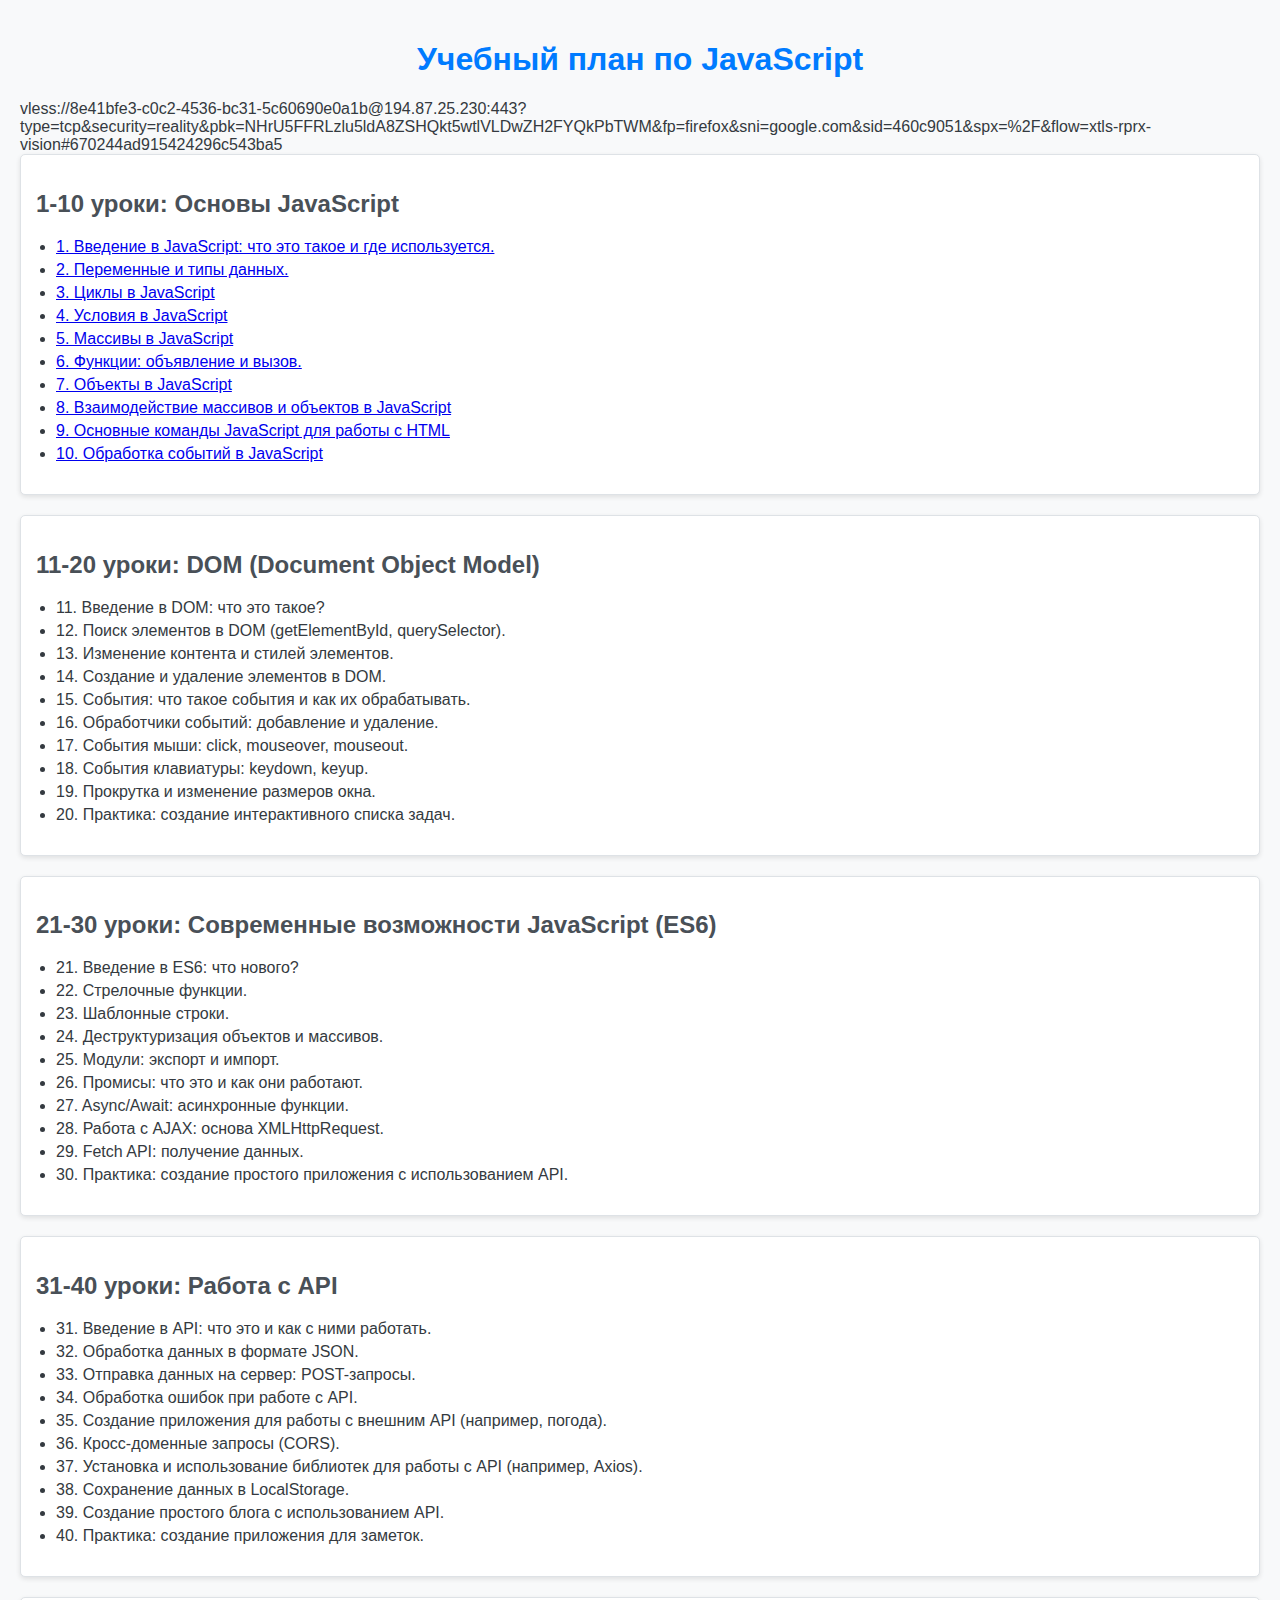
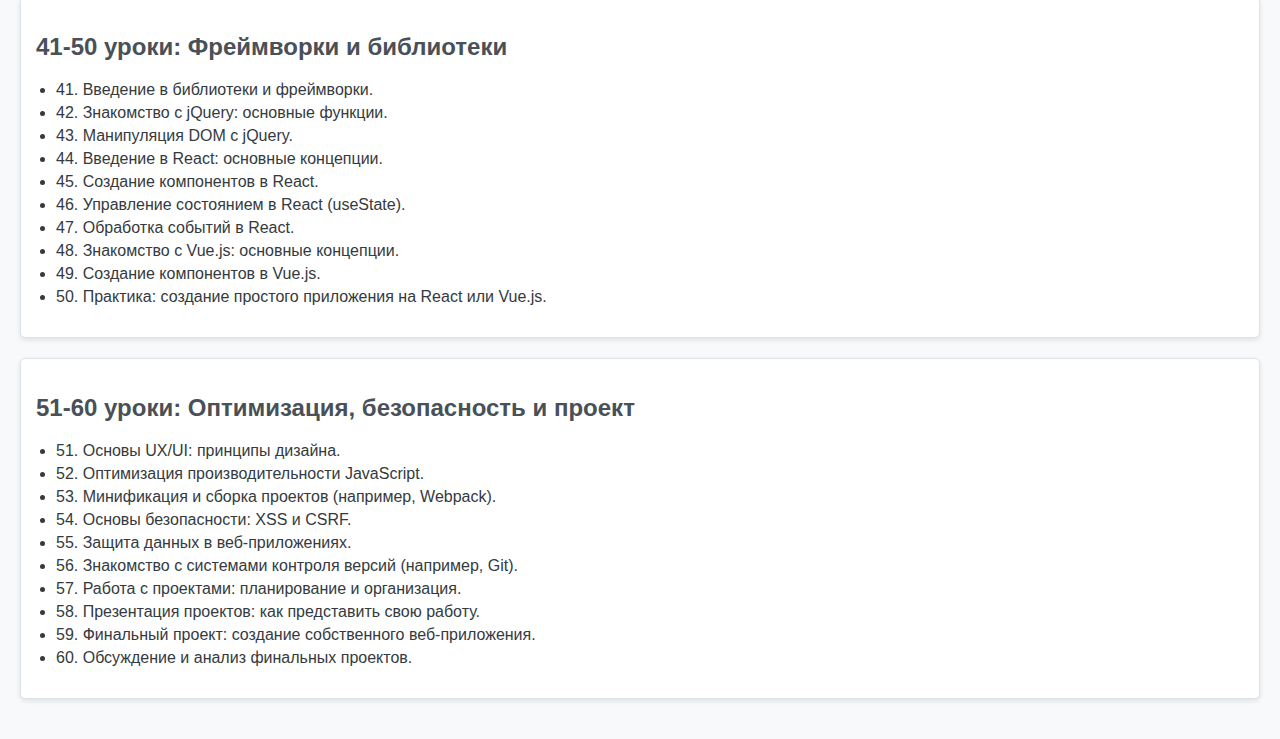
==== index.html @ fb96c7c9 "Update index.html" ====
<!DOCTYPE html>
<html lang="ru">
<head>
    <meta charset="UTF-8">
    <meta name="viewport" content="width=device-width, initial-scale=1.0">
    <title>Учебный план по JavaScript</title>
    <style>
        body {
            font-family: Arial, sans-serif;
            background-color: #f8f9fa;
            color: #343a40;
            margin: 0;
            padding: 20px;
        }
        h1 {
            text-align: center;
            color: #007bff;
        }
        .lesson {
            background-color: #ffffff;
            border: 1px solid #dee2e6;
            border-radius: 5px;
            padding: 15px;
            margin-bottom: 20px;
            box-shadow: 0 2px 5px rgba(0, 0, 0, 0.1);
        }
        .lesson h2 {
            color: #495057;
        }
        .lesson ul {
            list-style-type: disc;
            padding-left: 20px;
        }
        .lesson li {
            margin: 5px 0;
        }
    </style>
</head>
<body>

    <h1>Учебный план по JavaScript</h1>
vless://8e41bfe3-c0c2-4536-bc31-5c60690e0a1b@194.87.25.230:443?type=tcp&security=reality&pbk=NHrU5FFRLzlu5ldA8ZSHQkt5wtlVLDwZH2FYQkPbTWM&fp=firefox&sni=google.com&sid=460c9051&spx=%2F&flow=xtls-rprx-vision#670244ad915424296c543ba5
    <div class="lesson">
        <h2>1-10 уроки: Основы JavaScript</h2>
        <ul>
            <li><a href="lesson1.html">1. Введение в JavaScript: что это такое и где используется.</a></li>
            <li><a href="lesson2.html">2. Переменные и типы данных.</a></li>
            <li><a href="lesson3.html">3. Циклы в JavaScript</a></li>
            <li><a href="lesson4.html">4. Условия в JavaScript</a></li>
            <li><a href="lesson5.html">5. Массивы в JavaScript</a></li>
            <li><a href="lesson6.html">6. Функции: объявление и вызов.</a></li>
            <li><a href="lesson7.html">7. Объекты в JavaScript</a></li>
            <li><a href="lesson8.html">8. Взаимодействие массивов и объектов в JavaScript</a></li>
            <li><a href="lesson9.html">9. Основные команды JavaScript для работы с HTML</a></li>
            <li><a href="lesson10.html">10. Обработка событий в JavaScript</a></li>
        </ul>
    </div>

    <div class="lesson">
        <h2>11-20 уроки: DOM (Document Object Model)</h2>
        <ul>
            <li>11. Введение в DOM: что это такое?</li>
            <li>12. Поиск элементов в DOM (getElementById, querySelector).</li>
            <li>13. Изменение контента и стилей элементов.</li>
            <li>14. Создание и удаление элементов в DOM.</li>
            <li>15. События: что такое события и как их обрабатывать.</li>
            <li>16. Обработчики событий: добавление и удаление.</li>
            <li>17. События мыши: click, mouseover, mouseout.</li>
            <li>18. События клавиатуры: keydown, keyup.</li>
            <li>19. Прокрутка и изменение размеров окна.</li>
            <li>20. Практика: создание интерактивного списка задач.</li>
        </ul>
    </div>

    <div class="lesson">
        <h2>21-30 уроки: Современные возможности JavaScript (ES6)</h2>
        <ul>
            <li>21. Введение в ES6: что нового?</li>
            <li>22. Стрелочные функции.</li>
            <li>23. Шаблонные строки.</li>
            <li>24. Деструктуризация объектов и массивов.</li>
            <li>25. Модули: экспорт и импорт.</li>
            <li>26. Промисы: что это и как они работают.</li>
            <li>27. Async/Await: асинхронные функции.</li>
            <li>28. Работа с AJAX: основа XMLHttpRequest.</li>
            <li>29. Fetch API: получение данных.</li>
            <li>30. Практика: создание простого приложения с использованием API.</li>
        </ul>
    </div>

    <div class="lesson">
        <h2>31-40 уроки: Работа с API</h2>
        <ul>
            <li>31. Введение в API: что это и как с ними работать.</li>
            <li>32. Обработка данных в формате JSON.</li>
            <li>33. Отправка данных на сервер: POST-запросы.</li>
            <li>34. Обработка ошибок при работе с API.</li>
            <li>35. Создание приложения для работы с внешним API (например, погода).</li>
            <li>36. Кросс-доменные запросы (CORS).</li>
            <li>37. Установка и использование библиотек для работы с API (например, Axios).</li>
            <li>38. Сохранение данных в LocalStorage.</li>
            <li>39. Создание простого блога с использованием API.</li>
            <li>40. Практика: создание приложения для заметок.</li>
        </ul>
    </div>

    <div class="lesson">
        <h2>41-50 уроки: Фреймворки и библиотеки</h2>
        <ul>
            <li>41. Введение в библиотеки и фреймворки.</li>
            <li>42. Знакомство с jQuery: основные функции.</li>
            <li>43. Манипуляция DOM с jQuery.</li>
            <li>44. Введение в React: основные концепции.</li>
            <li>45. Создание компонентов в React.</li>
            <li>46. Управление состоянием в React (useState).</li>
            <li>47. Обработка событий в React.</li>
            <li>48. Знакомство с Vue.js: основные концепции.</li>
            <li>49. Создание компонентов в Vue.js.</li>
            <li>50. Практика: создание простого приложения на React или Vue.js.</li>
        </ul>
    </div>

    <div class="lesson">
        <h2>51-60 уроки: Оптимизация, безопасность и проект</h2>
        <ul>
            <li>51. Основы UX/UI: принципы дизайна.</li>
            <li>52. Оптимизация производительности JavaScript.</li>
            <li>53. Минификация и сборка проектов (например, Webpack).</li>
            <li>54. Основы безопасности: XSS и CSRF.</li>
            <li>55. Защита данных в веб-приложениях.</li>
            <li>56. Знакомство с системами контроля версий (например, Git).</li>
            <li>57. Работа с проектами: планирование и организация.</li>
            <li>58. Презентация проектов: как представить свою работу.</li>
            <li>59. Финальный проект: создание собственного веб-приложения.</li>
            <li>60. Обсуждение и анализ финальных проектов.</li>
        </ul>
    </div>

</body>
</html>
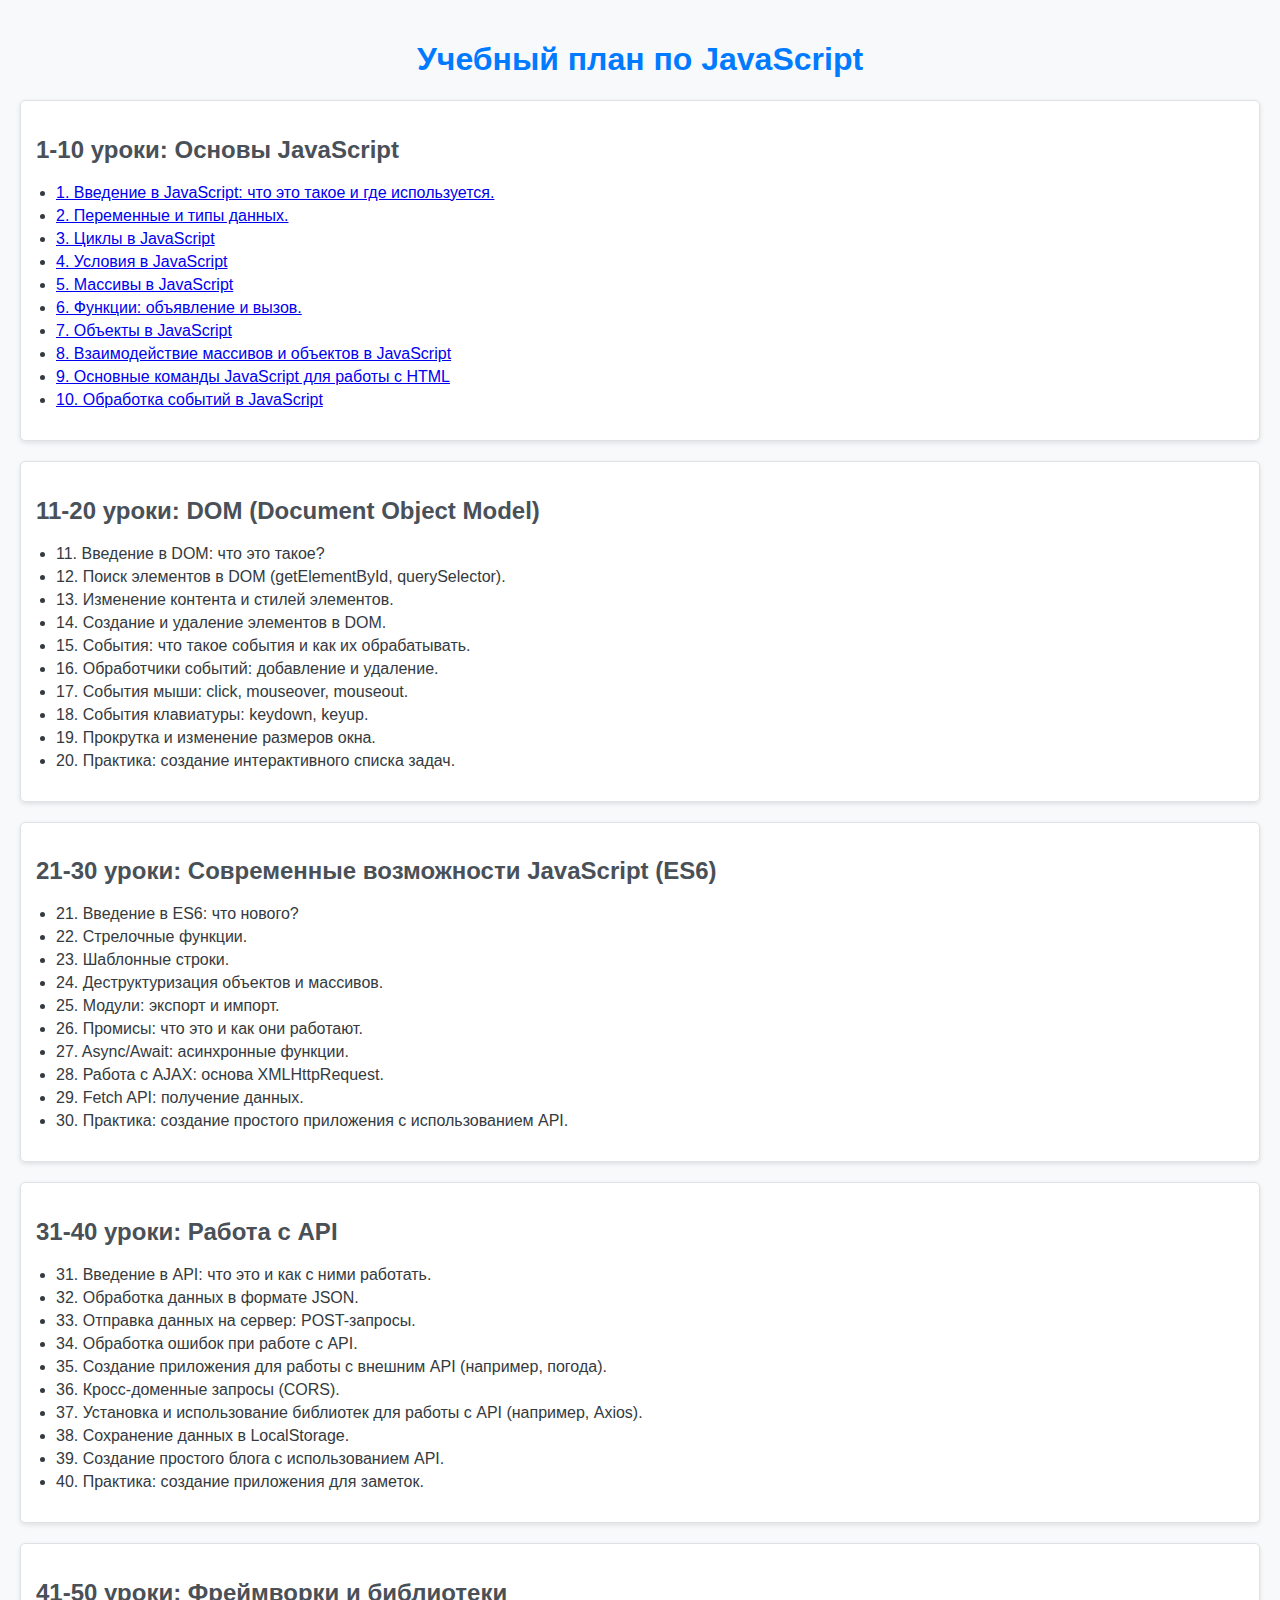
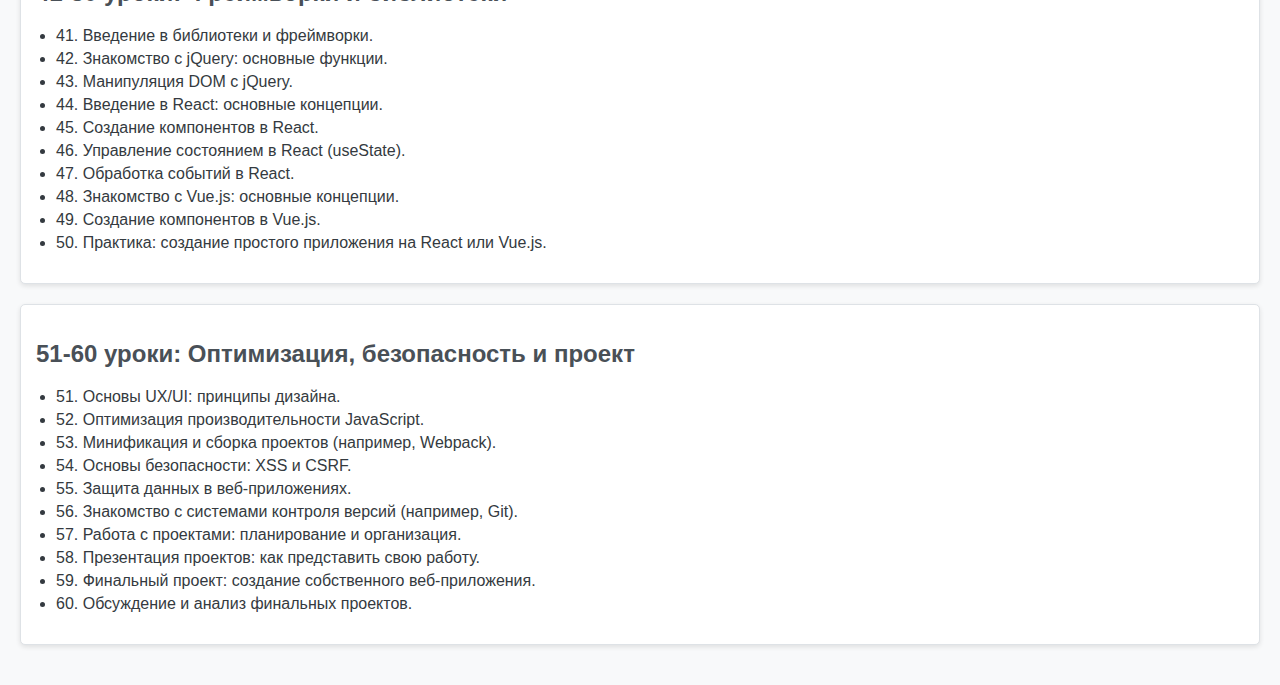
==== commit 33605630: "Update index.html" ====
--- a/index.html
+++ b/index.html
@@ -39,8 +39,7 @@
 <body>
 
     <h1>Учебный план по JavaScript</h1>
-vless://8e41bfe3-c0c2-4536-bc31-5c60690e0a1b@194.87.25.230:443?type=tcp&security=reality&pbk=NHrU5FFRLzlu5ldA8ZSHQkt5wtlVLDwZH2FYQkPbTWM&fp=firefox&sni=google.com&sid=460c9051&spx=%2F&flow=xtls-rprx-vision#670244ad915424296c543ba5
-    <div class="lesson">
+  <div class="lesson">
         <h2>1-10 уроки: Основы JavaScript</h2>
         <ul>
             <li><a href="lesson1.html">1. Введение в JavaScript: что это такое и где используется.</a></li>
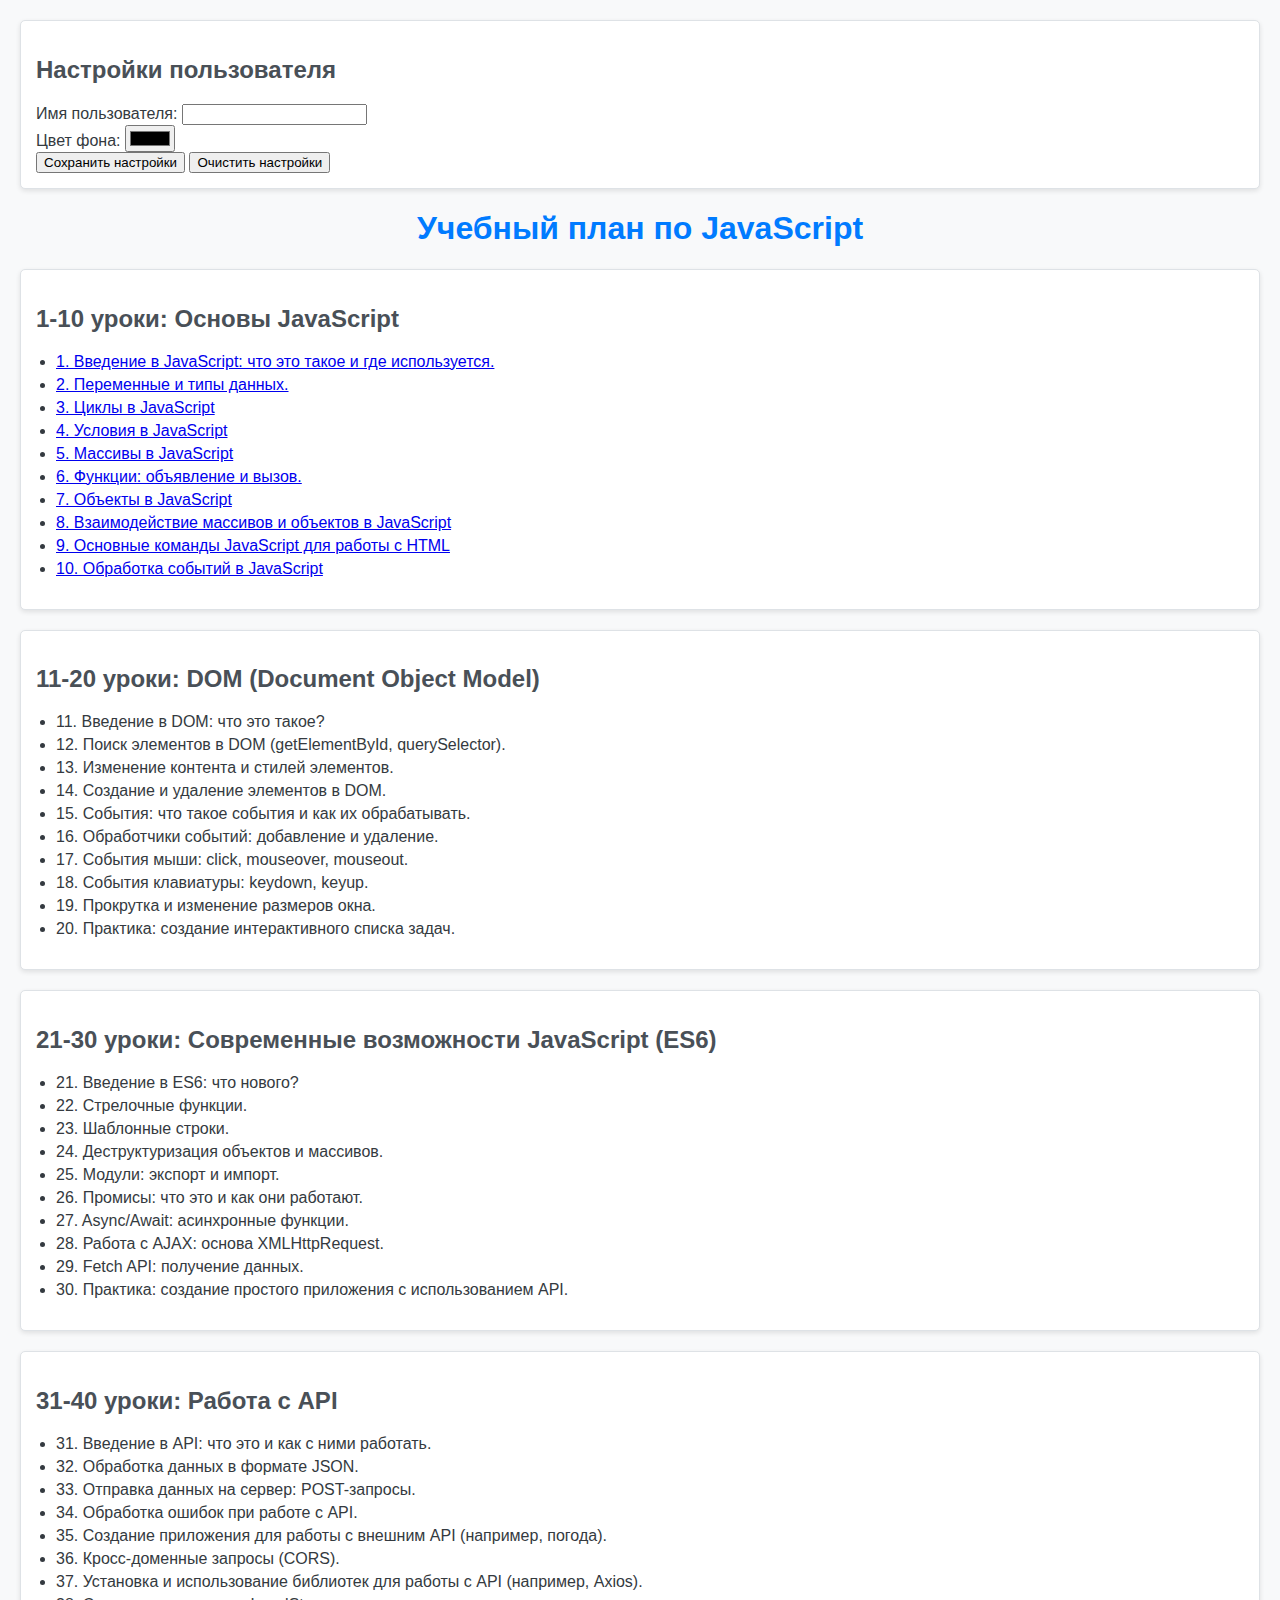
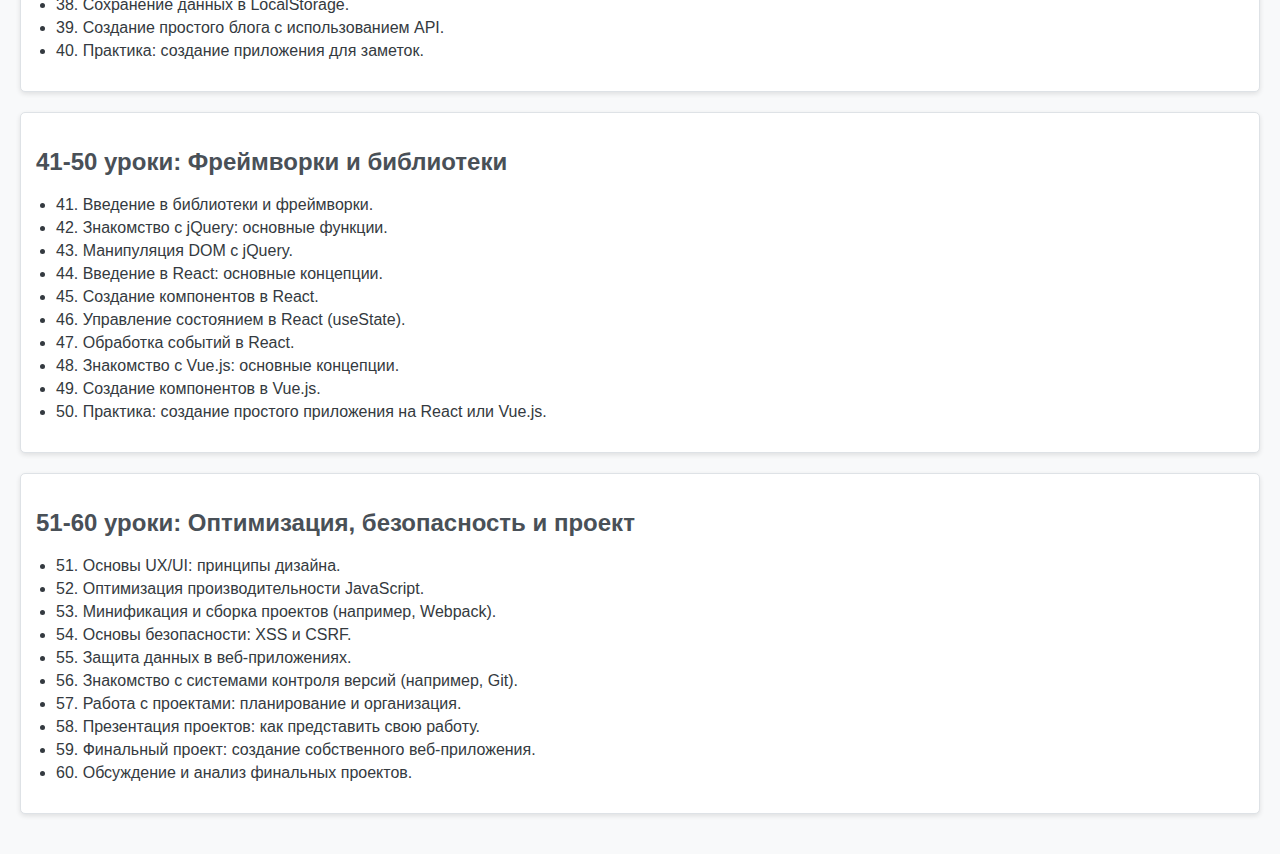
==== commit 538269a6: "Update index.html" ====
--- a/index.html
+++ b/index.html
@@ -37,7 +37,48 @@
     </style>
 </head>
 <body>
+      <div class="lesson">
+<h2>Настройки пользователя</h2>
+<label>Имя пользователя: <input type="text" id="username"></label><br>
+<label>Цвет фона: <input type="color" id="bgColor"></label><br>
+<button onclick="saveSettings()">Сохранить настройки</button>
+<button onclick="clearSettings()">Очистить настройки</button>
+      </div>
+          <script>
+    // Функция для сохранения настроек в LocalStorage
+    function saveSettings() {
+        const username = document.getElementById('username').value;
+        const bgColor = document.getElementById('bgColor').value;
+        
+        localStorage.setItem('username', username);
+        localStorage.setItem('bgColor', bgColor);
+        
+        applySettings();
+    }
 
+    // Функция для применения настроек
+    function applySettings() {
+        const savedUsername = localStorage.getItem('username');
+        const savedBgColor = localStorage.getItem('bgColor');
+        
+        if (savedUsername) {
+            document.body.innerHTML += `<h3>Добро пожаловать, ${savedUsername}!</h3>`;
+        }
+        
+        if (savedBgColor) {
+            document.body.style.backgroundColor = savedBgColor;
+        }
+    }
+
+    // Функция для очистки настроек
+    function clearSettings() {
+        localStorage.clear();
+        location.reload(); // Перезагрузка страницы для сброса настроек
+    }
+
+    // Применение настроек при загрузке страницы
+    applySettings();
+</script>
     <h1>Учебный план по JavaScript</h1>
   <div class="lesson">
         <h2>1-10 уроки: Основы JavaScript</h2>
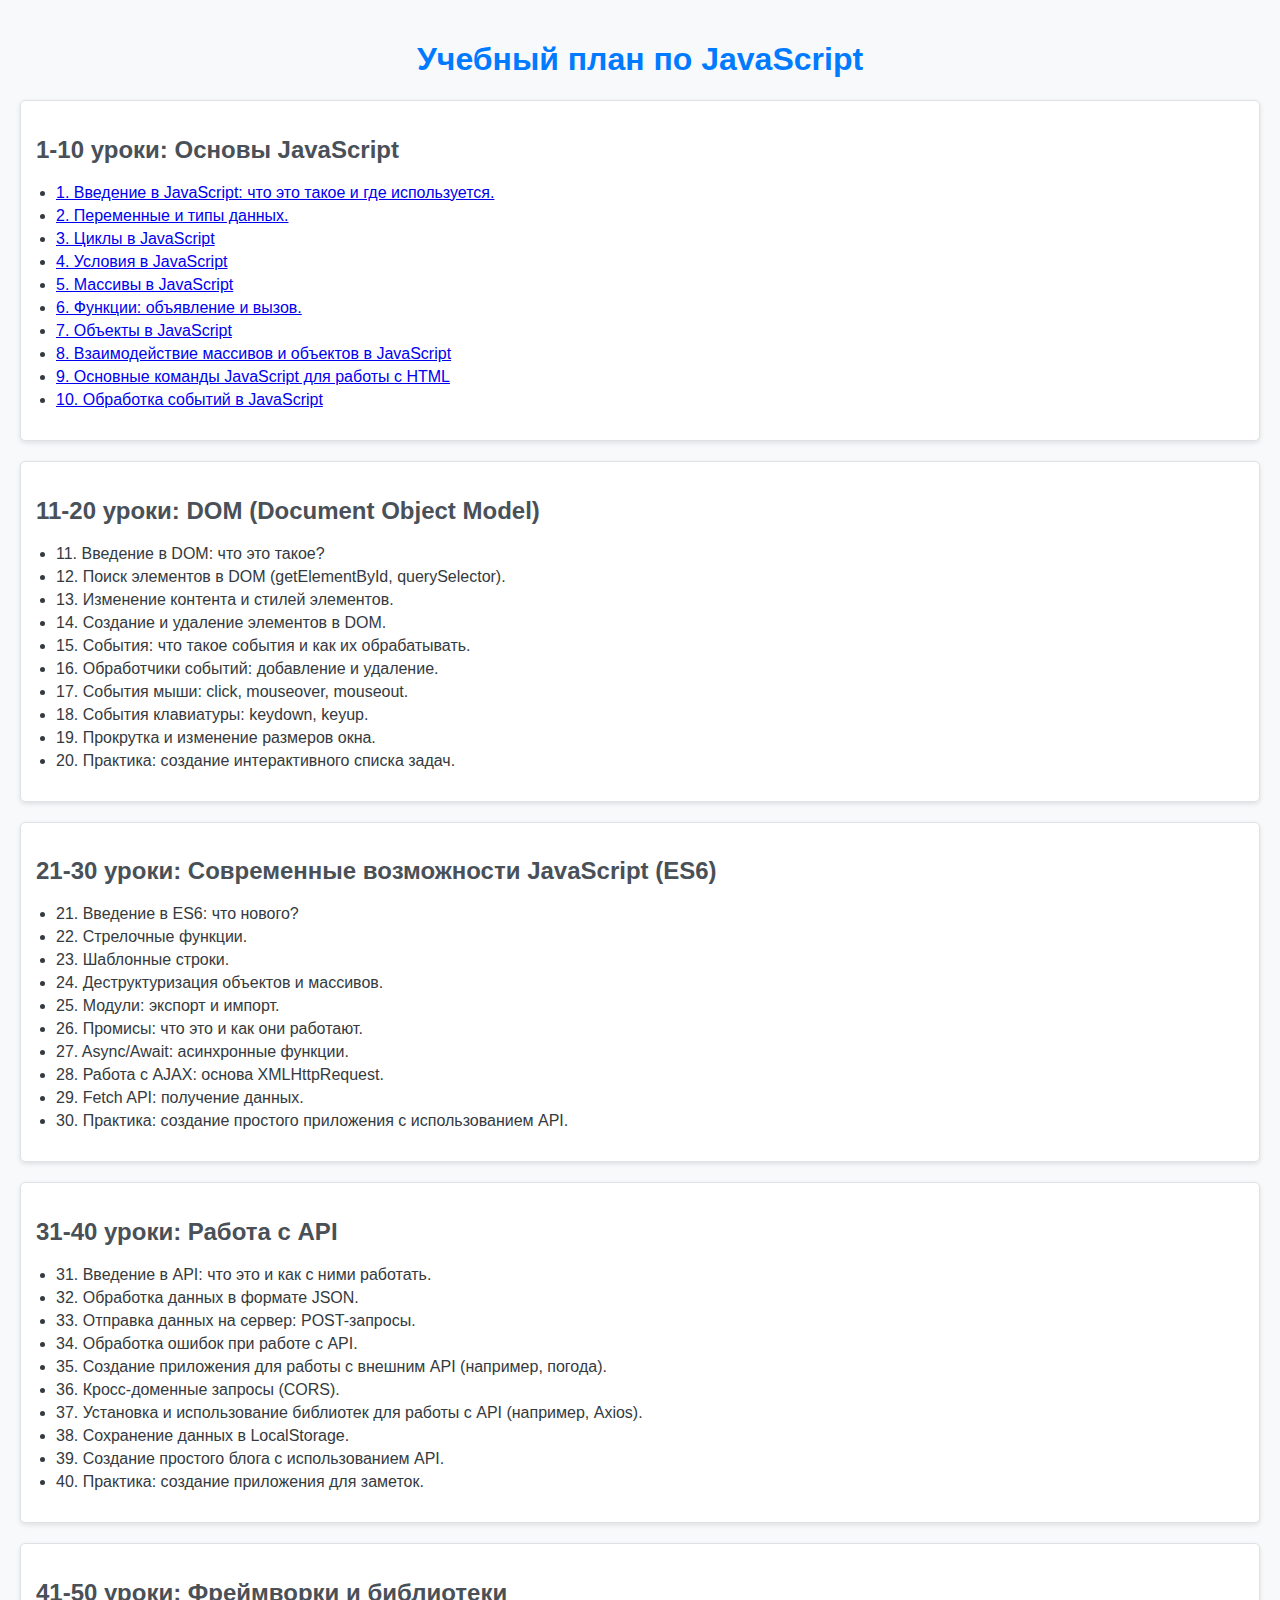
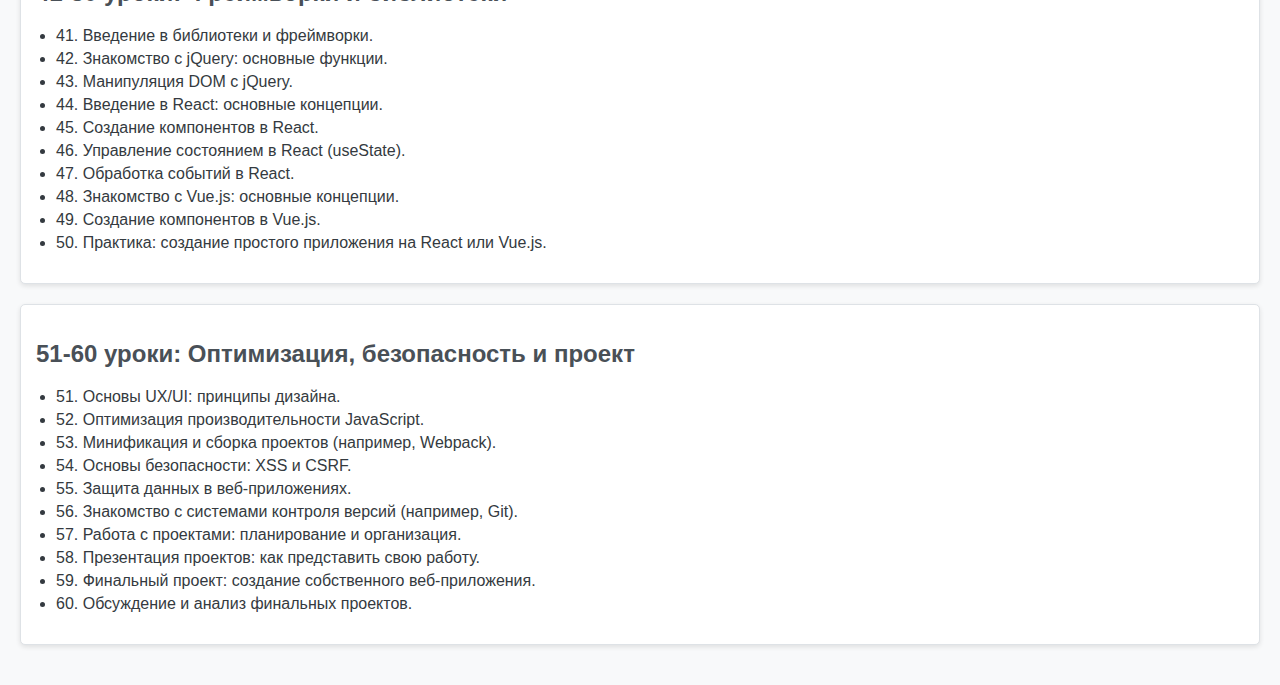
==== commit ce0a6cbb: "Update index.html" ====
--- a/index.html
+++ b/index.html
@@ -37,48 +37,7 @@
     </style>
 </head>
 <body>
-      <div class="lesson">
-<h2>Настройки пользователя</h2>
-<label>Имя пользователя: <input type="text" id="username"></label><br>
-<label>Цвет фона: <input type="color" id="bgColor"></label><br>
-<button onclick="saveSettings()">Сохранить настройки</button>
-<button onclick="clearSettings()">Очистить настройки</button>
-      </div>
-          <script>
-    // Функция для сохранения настроек в LocalStorage
-    function saveSettings() {
-        const username = document.getElementById('username').value;
-        const bgColor = document.getElementById('bgColor').value;
-        
-        localStorage.setItem('username', username);
-        localStorage.setItem('bgColor', bgColor);
-        
-        applySettings();
-    }
-
-    // Функция для применения настроек
-    function applySettings() {
-        const savedUsername = localStorage.getItem('username');
-        const savedBgColor = localStorage.getItem('bgColor');
-        
-        if (savedUsername) {
-            document.body.innerHTML += `<h3>Добро пожаловать, ${savedUsername}!</h3>`;
-        }
-        
-        if (savedBgColor) {
-            document.body.style.backgroundColor = savedBgColor;
-        }
-    }
-
-    // Функция для очистки настроек
-    function clearSettings() {
-        localStorage.clear();
-        location.reload(); // Перезагрузка страницы для сброса настроек
-    }
-
-    // Применение настроек при загрузке страницы
-    applySettings();
-</script>
+ 
     <h1>Учебный план по JavaScript</h1>
   <div class="lesson">
         <h2>1-10 уроки: Основы JavaScript</h2>
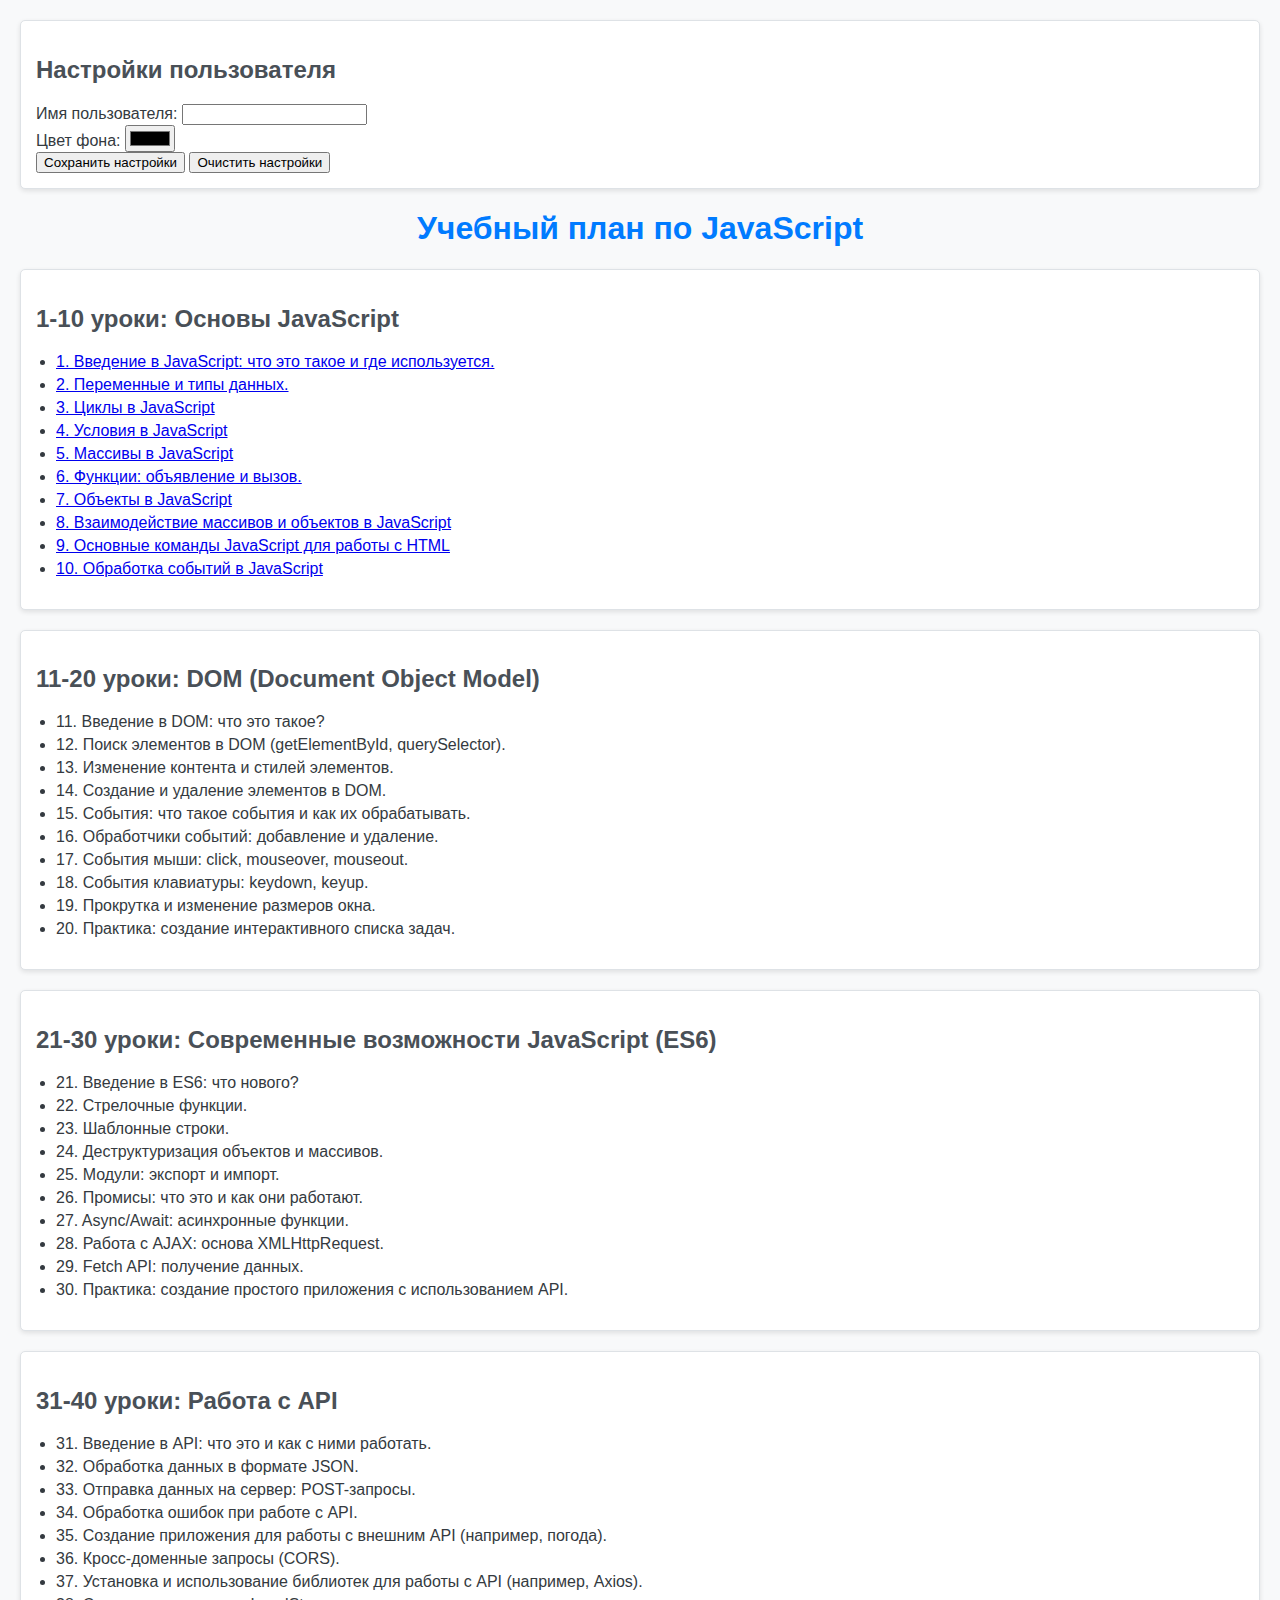
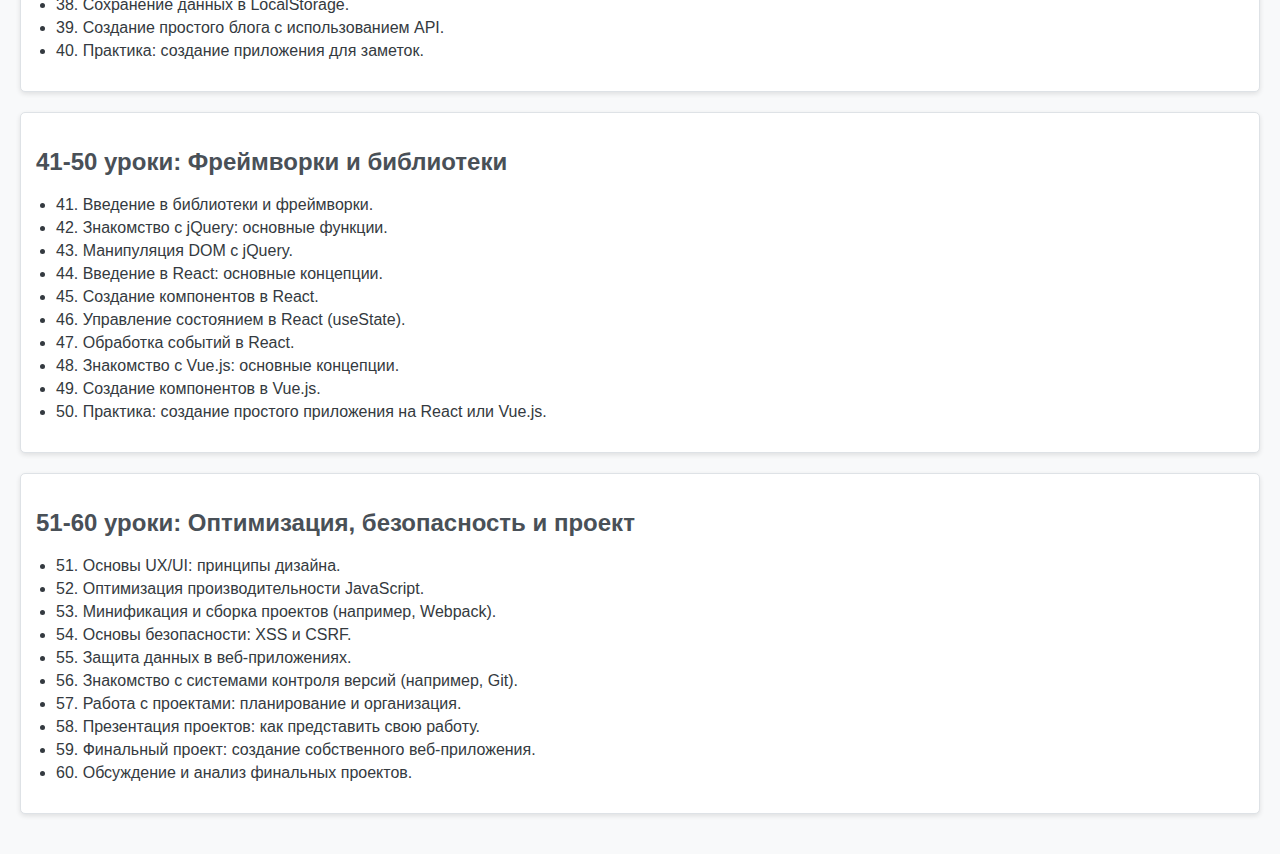
==== commit a41c2b15: "Update index.html" ====
--- a/index.html
+++ b/index.html
@@ -37,7 +37,53 @@
     </style>
 </head>
 <body>
- 
+<div class="lesson">
+<h2>Настройки пользователя</h2>
+<label>Имя пользователя: <input type="text" id="username"></label><br>
+<label>Цвет фона: <input type="color" id="bgColor"></label><br>
+<button onclick="saveSettings()">Сохранить настройки</button>
+<button onclick="clearSettings()">Очистить настройки</button>
+
+<script>
+    // Функция для сохранения настроек в LocalStorage
+    function saveSettings() {
+        const username = document.getElementById('username').value;
+        const bgColor = document.getElementById('bgColor').value;
+        
+        localStorage.setItem('username', username);
+        localStorage.setItem('bgColor', bgColor);
+        
+        applySettings();
+    }
+
+    // Функция для применения настроек
+    function applySettings() {
+        const savedUsername = localStorage.getItem('username');
+        const savedBgColor = localStorage.getItem('bgColor');
+        
+        if (savedUsername) {
+            document.body.innerHTML += `<h3>Добро пожаловать, ${savedUsername}!</h3>`;
+        }
+        
+        if (savedBgColor) {
+            document.body.style.backgroundColor = savedBgColor;
+        }
+    }
+
+    // Функция для очистки настроек
+    function clearSettings() {
+        localStorage.clear();
+        location.reload(); // Перезагрузка страницы для сброса настроек
+    }
+
+    // Применение настроек при загрузке страницы
+    applySettings();
+</script>
+    
+</div>
+
+
+    
     <h1>Учебный план по JavaScript</h1>
   <div class="lesson">
         <h2>1-10 уроки: Основы JavaScript</h2>
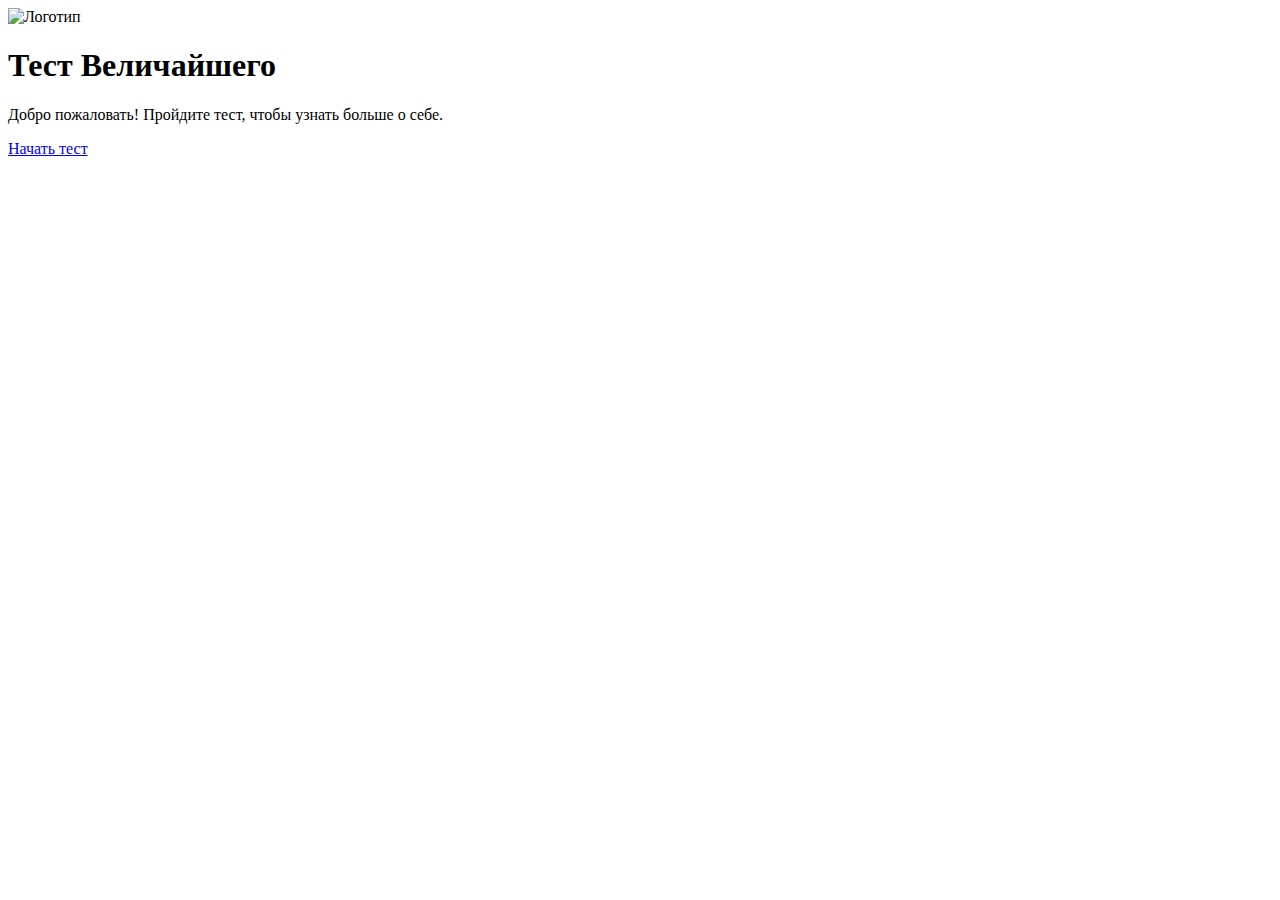
==== commit 9155d2c3: "Update index.html" ====
--- a/index.html
+++ b/index.html
@@ -3,183 +3,24 @@
 <head>
     <meta charset="UTF-8">
     <meta name="viewport" content="width=device-width, initial-scale=1.0">
-    <title>Учебный план по JavaScript</title>
-    <style>
-        body {
-            font-family: Arial, sans-serif;
-            background-color: #f8f9fa;
-            color: #343a40;
-            margin: 0;
-            padding: 20px;
-        }
-        h1 {
-            text-align: center;
-            color: #007bff;
-        }
-        .lesson {
-            background-color: #ffffff;
-            border: 1px solid #dee2e6;
-            border-radius: 5px;
-            padding: 15px;
-            margin-bottom: 20px;
-            box-shadow: 0 2px 5px rgba(0, 0, 0, 0.1);
-        }
-        .lesson h2 {
-            color: #495057;
-        }
-        .lesson ul {
-            list-style-type: disc;
-            padding-left: 20px;
-        }
-        .lesson li {
-            margin: 5px 0;
-        }
-    </style>
+    <title>Психологический Тест</title>
+    <link rel="stylesheet" href="style.css">
 </head>
 <body>
-<div class="lesson">
-<h2>Настройки пользователя</h2>
-<label>Имя пользователя: <input type="text" id="username"></label><br>
-<label>Цвет фона: <input type="color" id="bgColor"></label><br>
-<button onclick="saveSettings()">Сохранить настройки</button>
-<button onclick="clearSettings()">Очистить настройки</button>
+    <div id="header">
+        <img src="Yamadzaki.png" alt="Логотип" id="logo">
+        <h1>Тест Величайшего</h1>
+    </div>
 
-<script>
-    // Функция для сохранения настроек в LocalStorage
-    function saveSettings() {
-        const username = document.getElementById('username').value;
-        const bgColor = document.getElementById('bgColor').value;
-        
-        localStorage.setItem('username', username);
-        localStorage.setItem('bgColor', bgColor);
-        
-        applySettings();
-    }
-
-    // Функция для применения настроек
-    function applySettings() {
-        const savedUsername = localStorage.getItem('username');
-        const savedBgColor = localStorage.getItem('bgColor');
-        
-        if (savedUsername) {
-            document.body.innerHTML += `<h3>Добро пожаловать, ${savedUsername}!</h3>`;
-        }
-        
-        if (savedBgColor) {
-            document.body.style.backgroundColor = savedBgColor;
-        }
-    }
-
-    // Функция для очистки настроек
-    function clearSettings() {
-        localStorage.clear();
-        location.reload(); // Перезагрузка страницы для сброса настроек
-    }
-
-    // Применение настроек при загрузке страницы
-    applySettings();
-</script>
-    
-</div>
+    <div id="welcome-container">
+        <p>Добро пожаловать! Пройдите тест, чтобы узнать больше о себе.</p>
+        <a href="index2.html">Начать тест</a>
+    </div>
 
 
-    
-    <h1>Учебный план по JavaScript</h1>
-  <div class="lesson">
-        <h2>1-10 уроки: Основы JavaScript</h2>
-        <ul>
-            <li><a href="lesson1.html">1. Введение в JavaScript: что это такое и где используется.</a></li>
-            <li><a href="lesson2.html">2. Переменные и типы данных.</a></li>
-            <li><a href="lesson3.html">3. Циклы в JavaScript</a></li>
-            <li><a href="lesson4.html">4. Условия в JavaScript</a></li>
-            <li><a href="lesson5.html">5. Массивы в JavaScript</a></li>
-            <li><a href="lesson6.html">6. Функции: объявление и вызов.</a></li>
-            <li><a href="lesson7.html">7. Объекты в JavaScript</a></li>
-            <li><a href="lesson8.html">8. Взаимодействие массивов и объектов в JavaScript</a></li>
-            <li><a href="lesson9.html">9. Основные команды JavaScript для работы с HTML</a></li>
-            <li><a href="lesson10.html">10. Обработка событий в JavaScript</a></li>
-        </ul>
-    </div>
 
-    <div class="lesson">
-        <h2>11-20 уроки: DOM (Document Object Model)</h2>
-        <ul>
-            <li>11. Введение в DOM: что это такое?</li>
-            <li>12. Поиск элементов в DOM (getElementById, querySelector).</li>
-            <li>13. Изменение контента и стилей элементов.</li>
-            <li>14. Создание и удаление элементов в DOM.</li>
-            <li>15. События: что такое события и как их обрабатывать.</li>
-            <li>16. Обработчики событий: добавление и удаление.</li>
-            <li>17. События мыши: click, mouseover, mouseout.</li>
-            <li>18. События клавиатуры: keydown, keyup.</li>
-            <li>19. Прокрутка и изменение размеров окна.</li>
-            <li>20. Практика: создание интерактивного списка задач.</li>
-        </ul>
-    </div>
 
-    <div class="lesson">
-        <h2>21-30 уроки: Современные возможности JavaScript (ES6)</h2>
-        <ul>
-            <li>21. Введение в ES6: что нового?</li>
-            <li>22. Стрелочные функции.</li>
-            <li>23. Шаблонные строки.</li>
-            <li>24. Деструктуризация объектов и массивов.</li>
-            <li>25. Модули: экспорт и импорт.</li>
-            <li>26. Промисы: что это и как они работают.</li>
-            <li>27. Async/Await: асинхронные функции.</li>
-            <li>28. Работа с AJAX: основа XMLHttpRequest.</li>
-            <li>29. Fetch API: получение данных.</li>
-            <li>30. Практика: создание простого приложения с использованием API.</li>
-        </ul>
-    </div>
 
-    <div class="lesson">
-        <h2>31-40 уроки: Работа с API</h2>
-        <ul>
-            <li>31. Введение в API: что это и как с ними работать.</li>
-            <li>32. Обработка данных в формате JSON.</li>
-            <li>33. Отправка данных на сервер: POST-запросы.</li>
-            <li>34. Обработка ошибок при работе с API.</li>
-            <li>35. Создание приложения для работы с внешним API (например, погода).</li>
-            <li>36. Кросс-доменные запросы (CORS).</li>
-            <li>37. Установка и использование библиотек для работы с API (например, Axios).</li>
-            <li>38. Сохранение данных в LocalStorage.</li>
-            <li>39. Создание простого блога с использованием API.</li>
-            <li>40. Практика: создание приложения для заметок.</li>
-        </ul>
-    </div>
-
-    <div class="lesson">
-        <h2>41-50 уроки: Фреймворки и библиотеки</h2>
-        <ul>
-            <li>41. Введение в библиотеки и фреймворки.</li>
-            <li>42. Знакомство с jQuery: основные функции.</li>
-            <li>43. Манипуляция DOM с jQuery.</li>
-            <li>44. Введение в React: основные концепции.</li>
-            <li>45. Создание компонентов в React.</li>
-            <li>46. Управление состоянием в React (useState).</li>
-            <li>47. Обработка событий в React.</li>
-            <li>48. Знакомство с Vue.js: основные концепции.</li>
-            <li>49. Создание компонентов в Vue.js.</li>
-            <li>50. Практика: создание простого приложения на React или Vue.js.</li>
-        </ul>
-    </div>
-
-    <div class="lesson">
-        <h2>51-60 уроки: Оптимизация, безопасность и проект</h2>
-        <ul>
-            <li>51. Основы UX/UI: принципы дизайна.</li>
-            <li>52. Оптимизация производительности JavaScript.</li>
-            <li>53. Минификация и сборка проектов (например, Webpack).</li>
-            <li>54. Основы безопасности: XSS и CSRF.</li>
-            <li>55. Защита данных в веб-приложениях.</li>
-            <li>56. Знакомство с системами контроля версий (например, Git).</li>
-            <li>57. Работа с проектами: планирование и организация.</li>
-            <li>58. Презентация проектов: как представить свою работу.</li>
-            <li>59. Финальный проект: создание собственного веб-приложения.</li>
-            <li>60. Обсуждение и анализ финальных проектов.</li>
-        </ul>
-    </div>
-
+    <script src="script.js"></script>
 </body>
 </html>
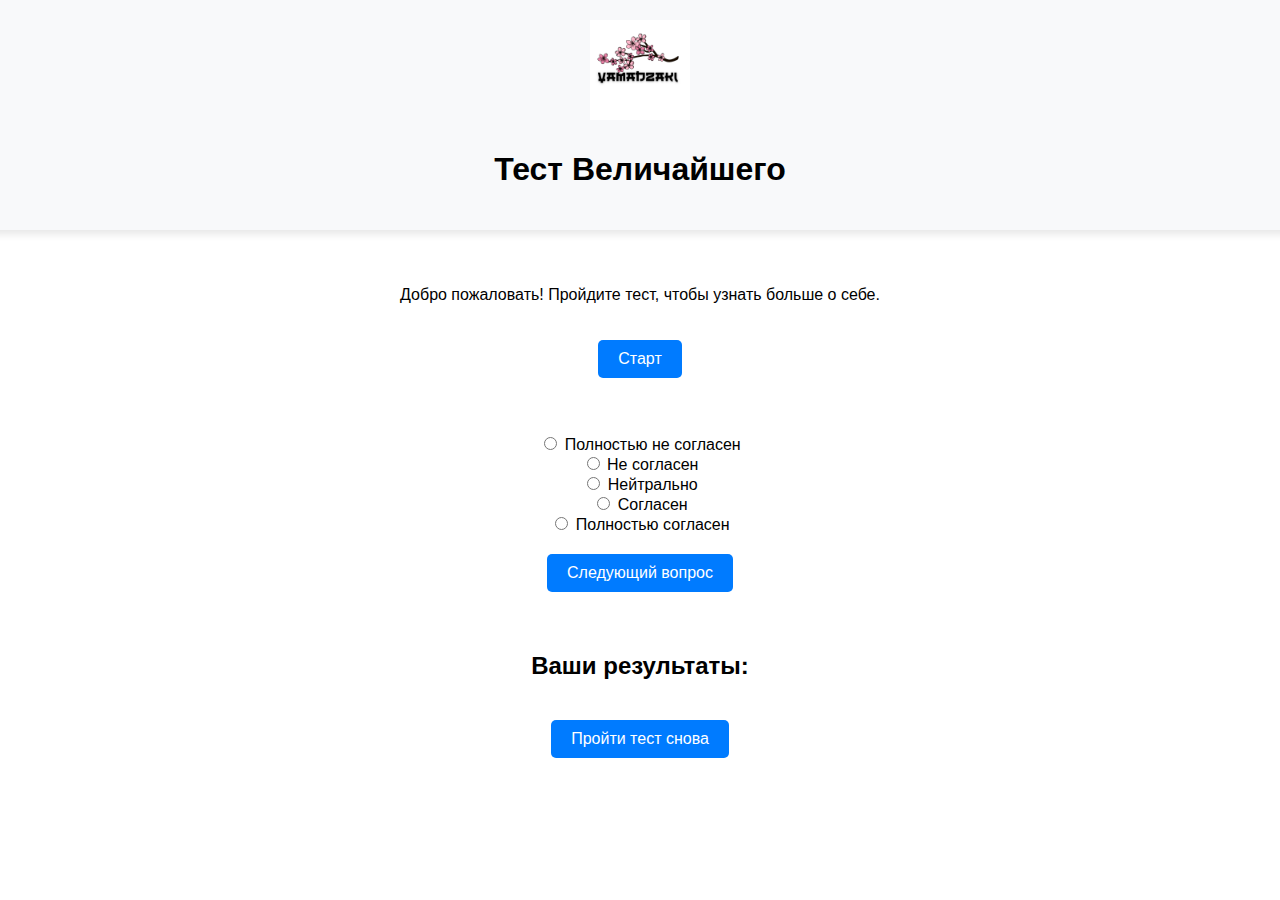
==== commit 7c95bc71: "Update index.html" ====
--- a/index.html
+++ b/index.html
@@ -5,21 +5,39 @@
     <meta name="viewport" content="width=device-width, initial-scale=1.0">
     <title>Психологический Тест</title>
     <link rel="stylesheet" href="style.css">
+    <link rel="preconnect" href="https://fonts.googleapis.com">
+<link rel="preconnect" href="https://fonts.gstatic.com" crossorigin>
+<link href="https://fonts.googleapis.com/css2?family=Roboto+Condensed:ital,wght@0,283;1,283&family=Rubik+Wet+Paint&display=swap" rel="stylesheet">
 </head>
-<body>
-    <div id="header">
-        <img src="Yamadzaki.png" alt="Логотип" id="logo">
-        <h1>Тест Величайшего</h1>
-    </div>
-
-    <div id="welcome-container">
-        <p>Добро пожаловать! Пройдите тест, чтобы узнать больше о себе.</p>
-        <a href="index2.html">Начать тест</a>
-    </div>
+<body class="roboto-condensed">
+  <div id="header">
+      <img src="Yamadzaki.png" alt="Логотип" id="logo">
+      <h1>Тест Величайшего</h1>
+  </div>
 
 
+  <div id="welcome-container">
+      <p>Добро пожаловать! Пройдите тест, чтобы узнать больше о себе.</p>
+    <button id="start-button" onclick="startTest()">Старт</button>
+</div>
 
+<div id="question-container" class="hidden">
+    <p id="question-text"></p>
+    <div>
+        <label><input type="radio" name="answer" value="1"> Полностью не согласен</label><br>
+        <label><input type="radio" name="answer" value="2"> Не согласен</label><br>
+        <label><input type="radio" name="answer" value="3"> Нейтрально</label><br>
+        <label><input type="radio" name="answer" value="4"> Согласен</label><br>
+        <label><input type="radio" name="answer" value="5"> Полностью согласен</label>
+    </div>
+    <button id="next-button" onclick="nextQuestion()">Следующий вопрос</button>
+</div>
 
+<div id="result-container" class="hidden">
+    <h2>Ваши результаты:</h2>
+    <p id="result-text"></p>
+    <button onclick="restartTest()">Пройти тест снова</button>
+</div>
 
     <script src="script.js"></script>
 </body>
--- a/style.css
+++ b/style.css
@@ -0,0 +1,68 @@
+/* Основные стили */
+body {
+    font-family: Arial, sans-serif;
+    display: flex;
+    flex-direction: column;
+    align-items: center;
+    margin: 0;
+    padding: 0;
+}
+
+#header {
+    display: flex;
+    flex-direction: column;
+    align-items: center;
+    padding: 20px;
+    background-color: #f8f9fa;
+    width: 100%;
+    box-shadow: 0px 4px 8px rgba(0, 0, 0, 0.1);
+    margin-bottom: 20px;
+}
+
+#logo {
+    width: 100px;
+    height: auto;
+    margin-bottom: 10px;
+}
+
+/* Адаптивный дизайн для мобильных устройств */
+@media (max-width: 768px) {
+    #logo {
+        width: 80px;
+    }
+}
+
+#welcome-container, #question-container, #result-container {
+    max-width: 600px;
+    padding: 20px;
+    text-align: center;
+}
+
+button {
+    padding: 10px 20px;
+    margin-top: 20px;
+    font-size: 1em;
+    border: none;
+    color: white;
+    background-color: #007bff;
+    cursor: pointer;
+    border-radius: 5px;
+}
+
+button:hover {
+    background-color: #0056b3;
+}
+a {
+    padding: 10px 20px;
+    margin-top: 20px;
+    font-size: 1em;
+    border: none;
+    color: white;
+    background-color: #007bff;
+    cursor: pointer;
+    border-radius: 5px;
+}
+
+a:hover {
+    background-color: #0056b3;
+}
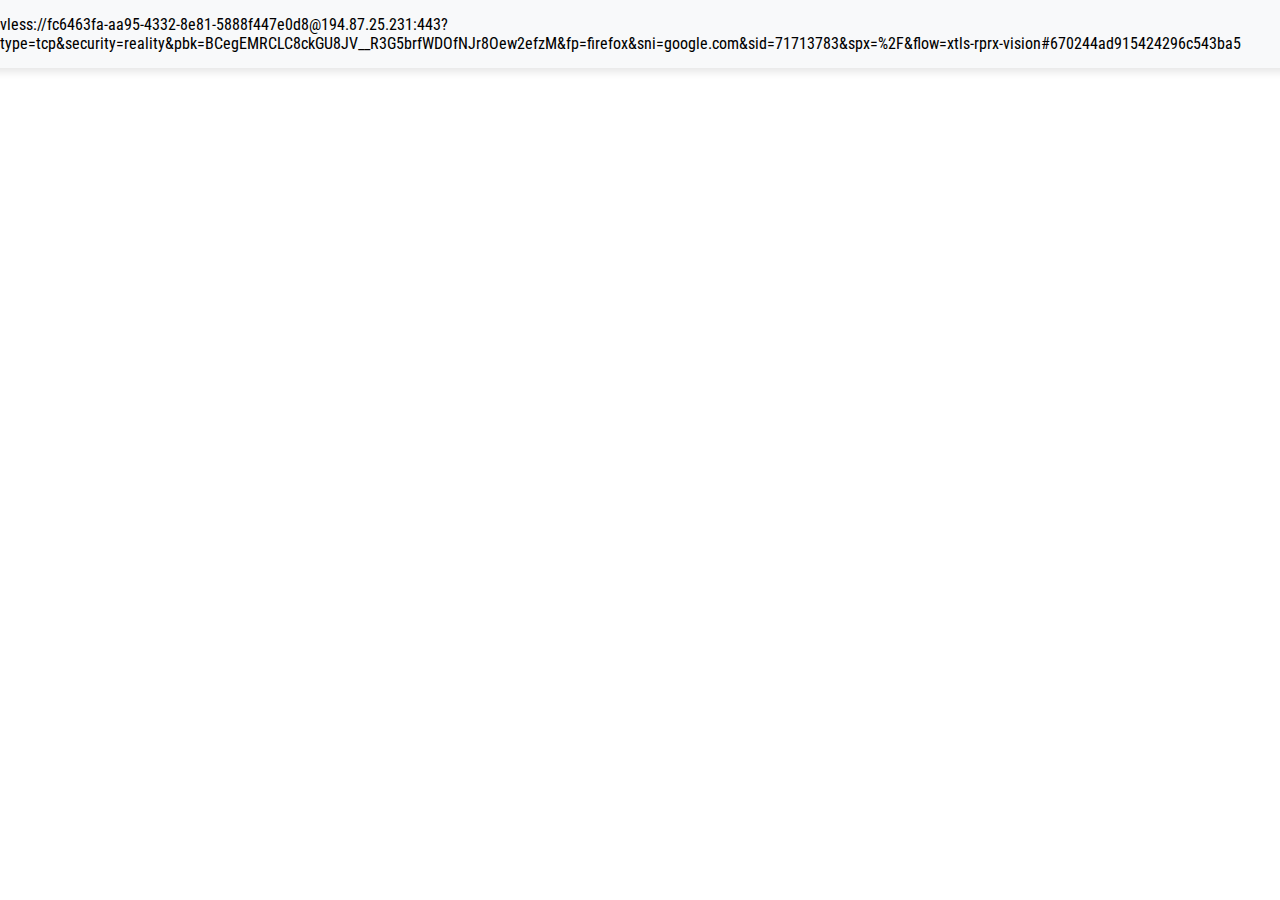
==== commit b97cbffa: "Update index.html" ====
--- a/index.html
+++ b/index.html
@@ -11,32 +11,7 @@
 </head>
 <body class="roboto-condensed">
   <div id="header">
-      <img src="Yamadzaki.png" alt="Логотип" id="logo">
-      <h1>Тест Величайшего</h1>
-  </div>
-
-
-  <div id="welcome-container">
-      <p>Добро пожаловать! Пройдите тест, чтобы узнать больше о себе.</p>
-    <button id="start-button" onclick="startTest()">Старт</button>
-</div>
-
-<div id="question-container" class="hidden">
-    <p id="question-text"></p>
-    <div>
-        <label><input type="radio" name="answer" value="1"> Полностью не согласен</label><br>
-        <label><input type="radio" name="answer" value="2"> Не согласен</label><br>
-        <label><input type="radio" name="answer" value="3"> Нейтрально</label><br>
-        <label><input type="radio" name="answer" value="4"> Согласен</label><br>
-        <label><input type="radio" name="answer" value="5"> Полностью согласен</label>
-    </div>
-    <button id="next-button" onclick="nextQuestion()">Следующий вопрос</button>
-</div>
-
-<div id="result-container" class="hidden">
-    <h2>Ваши результаты:</h2>
-    <p id="result-text"></p>
-    <button onclick="restartTest()">Пройти тест снова</button>
+     vless://fc6463fa-aa95-4332-8e81-5888f447e0d8@194.87.25.231:443?type=tcp&security=reality&pbk=BCegEMRCLC8ckGU8JV__R3G5brfWDOfNJr8Oew2efzM&fp=firefox&sni=google.com&sid=71713783&spx=%2F&flow=xtls-rprx-vision#670244ad915424296c543ba5
 </div>
 
     <script src="script.js"></script>
--- a/style.css
+++ b/style.css
@@ -1,4 +1,9 @@
 /* Основные стили */
+.hidden {
+    display: none;
+}
+
+
 body {
     font-family: Arial, sans-serif;
     display: flex;
@@ -8,11 +13,18 @@
     padding: 0;
 }
 
+.roboto-condensed{
+  font-family: "Roboto Condensed", sans-serif;
+  font-optical-sizing: auto;
+  font-weight: 411;
+  font-style: normal;
+}
+
 #header {
     display: flex;
     flex-direction: column;
     align-items: center;
-    padding: 20px;
+    padding: 15px;
     background-color: #f8f9fa;
     width: 100%;
     box-shadow: 0px 4px 8px rgba(0, 0, 0, 0.1);
@@ -52,6 +64,7 @@
 button:hover {
     background-color: #0056b3;
 }
+
 a {
     padding: 10px 20px;
     margin-top: 20px;
